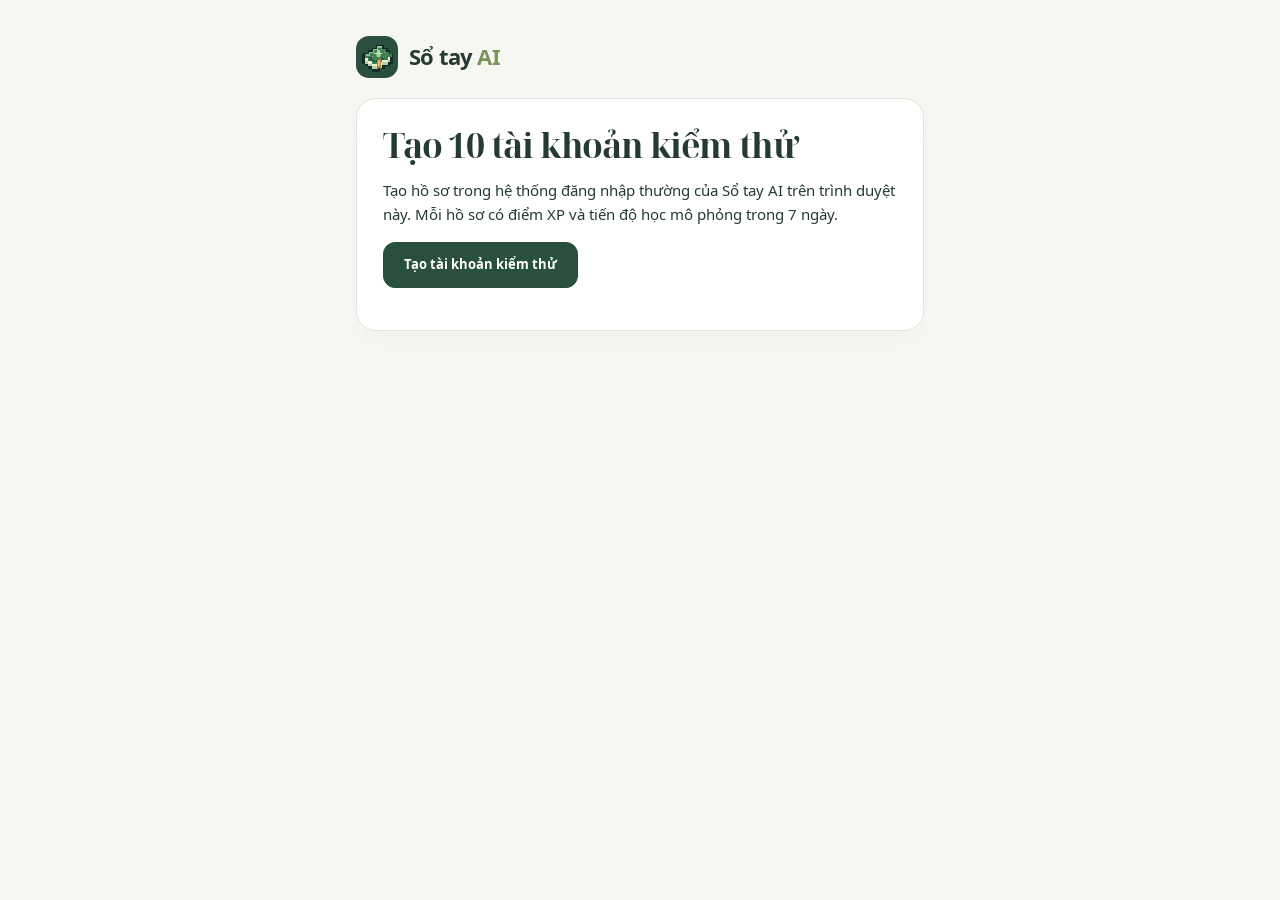
==== tao-tai-khoan-kiem-thu.html @ f8f13e7b "Dùng hồ sơ kiểm thử trong luồng đăng nhập thường" ====
<!doctype html>
<html lang="vi">
<head>
  <meta charset="utf-8">
  <meta name="viewport" content="width=device-width, initial-scale=1">
  <meta name="robots" content="noindex">
  <title>Tạo tài khoản kiểm thử · Sổ tay AI</title>
  <link rel="icon" href="book.png" type="image/png">
  <link rel="stylesheet" href="app.css?v=14">
  <style>
    .test-setup { max-width: 640px; margin: 0 auto; padding: clamp(16px, 4vw, 36px); }
    .test-setup > .brand { display: inline-flex; margin: 0 0 20px; }
    .test-setup h1 { font: 700 clamp(24px, 5vw, 34px)/1.2 var(--serif); margin: 0 0 12px; }
    .test-setup code { overflow-wrap: anywhere; }
    .test-setup table { margin-bottom: 20px; }
  </style>
</head>
<body>
  <main class="test-setup">
    <a class="brand" href="./"><img class="brand-mark" src="book.png" alt=""><span>Sổ tay <b>AI</b></span></a>
    <section class="card">
      <h1>Tạo 10 tài khoản kiểm thử</h1>
      <p>Tạo hồ sơ trong hệ thống đăng nhập thường của Sổ tay AI trên trình duyệt này. Mỗi hồ sơ có điểm XP và tiến độ học mô phỏng trong 7 ngày.</p>
      <button id="install" class="button primary" type="button">Tạo tài khoản kiểm thử</button>
      <p id="status" class="subtext" role="status"></p>
      <div id="results" hidden>
        <p>Mật khẩu chung của 10 tài khoản là <code id="password"></code>.</p>
        <table class="leaderboard-table">
          <thead><tr><th scope="col">Tên hiển thị</th><th scope="col">Tên đăng nhập</th></tr></thead>
          <tbody id="profiles"></tbody>
        </table>
        <p>Nếu đang đăng nhập, hãy đăng xuất rồi dùng một tên đăng nhập ở trên. Bảng xếp hạng hiển thị các hồ sơ này với nhãn <strong>Kiểm thử</strong>.</p>
        <a class="button" href="./">Mở Sổ tay AI</a>
      </div>
    </section>
  </main>
  <script type="module">
    import {browserLocalAPI} from './local-api.mjs?v=6';
    const api=browserLocalAPI();
    const install=document.getElementById('install');
    const status=document.getElementById('status');
    install.addEventListener('click',async()=>{
      install.disabled=true;
      status.textContent='Đang chuẩn bị hồ sơ kiểm thử…';
      try{
        const {profiles,password,added}=await api.request('install-test-accounts',{});
        document.getElementById('password').textContent=password;
        const list=document.getElementById('profiles');
        for(const {name,username} of profiles){
          const row=list.insertRow();
          row.insertCell().textContent=name;
          row.insertCell().textContent=username;
        }
        document.getElementById('results').hidden=false;
        status.textContent=added?'Đã tạo '+added+' tài khoản kiểm thử.':'Trình duyệt này đã có đủ 10 tài khoản kiểm thử.';
        install.hidden=true;
      }catch(error){
        status.textContent=error.message;
        install.disabled=false;
      }
    });
  </script>
</body>
</html>
---- app.css ----
@font-face{font-family:Handbook;src:url(sans.woff);font-weight:400;font-display:swap}@font-face{font-family:Handbook;src:url(sans-bold.woff);font-weight:700;font-display:swap}@font-face{font-family:Editorial;src:url(serif-bold.woff);font-weight:700;font-display:swap}
:root{--bg:#f6f7f2;--ink:#253b32;--muted:#6c7971;--line:#e1e6dc;--forest:#294f3e;--sage:#e8eee1;--lime:#d9ecac;--lavender:#eeebf8;--serif:Editorial,Georgia,serif;--sans:Handbook,'Segoe UI',sans-serif;color-scheme:light}*{box-sizing:border-box}body{margin:0;color:var(--ink);background:var(--bg);font:15px/1.6 var(--sans)}[hidden]{display:none!important}button,input,textarea,select{font:inherit;color:inherit}button{cursor:pointer}button:disabled{cursor:not-allowed;opacity:.5}a{color:inherit;text-underline-offset:4px}button:focus-visible,a:focus-visible,input:focus-visible,textarea:focus-visible,select:focus-visible{outline:3px solid #8aa86b;outline-offset:4px}h1,h2,h3,p{margin-top:0}h1,h2,h3{line-height:1.25}h1{font-size:34px;letter-spacing:-1.2px}h2{font-size:23px;letter-spacing:-.5px}h3{font-size:17px}p{margin-bottom:16px}svg{width:21px;height:21px;vertical-align:middle;flex-shrink:0}small{font-size:12px}label{display:block;font-weight:700;font-size:13px}input,textarea,select{display:block;width:100%;border:1px solid #d9e0d4;border-radius:12px;padding:13px 15px;background:#fff;margin-top:7px;font-weight:400;font-size:14px}textarea{resize:vertical}input::placeholder,textarea::placeholder{color:#89918a}label+label{margin-top:17px}fieldset{border:0;padding:0;margin:0}legend{font-weight:700}progress{width:100%;height:7px;accent-color:var(--forest);border:0;border-radius:8px;overflow:hidden}progress::-webkit-progress-bar{background:#e6e9e0}progress::-webkit-progress-value{background:var(--forest);border-radius:8px}.skip-link{position:fixed;left:16px;top:-100px;z-index:100;padding:10px;background:white}.skip-link:focus{top:12px}.muted,.subtext{color:var(--muted)}.subtext{font-size:14px}.eyebrow{font-size:10px;letter-spacing:2px;font-weight:700;color:var(--muted);margin-bottom:13px}.button{border:1px solid var(--line);background:#fff;min-height:46px;border-radius:12px;padding:11px 20px;display:inline-flex;gap:13px;align-items:center;justify-content:center;text-decoration:none;font-size:13px;font-weight:700;transition:background .2s,transform .2s}.button:hover{background:#edf1e7;transform:translateY(-1px)}.button.primary{background:var(--forest);color:#fff;border-color:var(--forest)}.button.primary:hover{background:#1c4030}.button.lime{background:var(--lime);color:#263c26;border:0}.button.ghost{border-color:transparent;background:transparent}.button.full{width:100%}.button.small{min-height:38px;padding:8px 14px;font-size:12px}.icon-button{width:40px;height:40px;display:inline-grid;place-items:center;border:1px solid var(--line);border-radius:50%;background:#fff;font-size:24px}.text-link{border:0;background:none;padding:0;color:var(--forest);font-size:13px;font-weight:700;text-decoration:none}.row{display:flex;align-items:center;gap:12px}.between{justify-content:space-between}.wrap{flex-wrap:wrap}.pill{font-size:11px;border:1px solid var(--line);border-radius:30px;padding:5px 11px;display:inline-flex;align-items:center;gap:6px}.pill.green{background:#edf4e3;color:#3c5a2b;border:0}.pill.purple{background:var(--lavender);color:#655786;border:0}.card{border:1px solid var(--line);border-radius:20px;background:#fff;box-shadow:0 10px 30px #223e2d05;padding:26px}.brand-mark{display:block;width:42px;height:42px;padding:5px;border-radius:13px;background:var(--forest);object-fit:contain;flex-shrink:0}.brand{display:flex;gap:11px;align-items:center;font-size:22px;letter-spacing:-.8px;text-decoration:none;font-weight:700}.brand b{color:#799458}.brand small{display:block;font:700 7px/1.8 var(--sans);letter-spacing:1.1px;color:var(--muted)}.boot{min-height:100vh;display:flex;align-items:center;justify-content:center;flex-direction:column;gap:20px}.boot p{color:var(--muted)}
.auth-screen{min-height:100vh;display:grid;grid-template-columns:1.12fr 1fr;background:#fff}.auth-art{position:relative;overflow:hidden;background:#e9eddf;padding:45px 58px;display:flex;flex-direction:column;justify-content:space-between;min-height:820px}.auth-art:before,.auth-art:after{content:'';position:absolute;width:600px;height:600px;border:1px solid #a6b89555;border-radius:50%;left:50%;top:46%;transform:translate(-50%,-50%)}.auth-art:after{width:420px;height:420px}.auth-art>*{position:relative;z-index:1}.auth-art-copy{max-width:450px;margin:0 auto}.auth-art h1{font:700 clamp(36px,3.7vw,54px)/1.15 var(--serif);letter-spacing:-1.8px}.auth-art h1 em{font-style:normal;color:#739159}.auth-art-copy p{max-width:360px;color:#64725f}.auth-foot{font-size:11px;color:#67745c;display:flex;justify-content:space-between}.auth-form-side{display:flex;align-items:center;justify-content:center;padding:65px 40px}.auth-inner{width:100%;max-width:370px}.auth-inner h2{font-size:30px;margin:10px 0}.auth-tabs{display:flex;background:var(--bg);padding:5px;border-radius:12px;margin:28px 0}.auth-tabs button{border:0;border-radius:9px;background:none;flex:1;padding:10px;font-size:13px;font-weight:700}.auth-tabs [aria-selected=true]{background:white;box-shadow:0 2px 8px #263c2510}.auth-inner .button.full{margin-top:8px}.form-status{font-size:13px;color:#a6483c;min-height:20px;margin:14px 0 5px}.auth-note{font-size:11px;text-align:center;color:var(--muted);margin:22px 0}.auth-micro{border-top:1px solid var(--line);padding-top:24px;margin-top:30px;display:flex;gap:12px;font-size:12px;color:var(--muted)}.auth-micro svg{color:#789760}.sculpture{height:290px;position:relative;display:grid;place-items:center;margin:20px 0}.orb{--glass-light:196,238,174;--glass-dark:49,121,85;--glass-halo:145,208,131;
width:204px;aspect-ratio:1;border-radius:50%;position:relative;z-index:1;overflow:hidden;
border:1px solid rgba(var(--glass-light),.58);
background:
  radial-gradient(ellipse at 28% 20%,#fff9 0%,#fff3 12%,transparent 39%),
  radial-gradient(ellipse at 64% 90%,rgba(var(--glass-light),.58),transparent 45%),
  radial-gradient(circle at 39% 31%,rgba(var(--glass-light),.22) 12%,rgba(var(--glass-dark),.44) 78%,rgba(var(--glass-dark),.68));
box-shadow:inset 0 0 17px rgba(var(--glass-light),.35),inset -8px -9px 24px rgba(var(--glass-dark),.24),0 0 32px rgba(var(--glass-halo),.24);
backdrop-filter:blur(2px);-webkit-backdrop-filter:blur(2px)}.orb:after{content:'✧';position:absolute;inset:0;display:grid;place-items:center;font-size:clamp(67px,9vw,113px);
font-weight:400;line-height:1;color:#f5ffe4cc;text-shadow:0 0 16px #deffd967;transform:rotate(-13deg)}.floating-word{position:absolute;padding:14px 20px;background:#ffffffdf;box-shadow:0 12px 30px #3d5d2810;border:1px solid #fff;border-radius:15px;transform:rotate(-8deg);left:7%;top:25px}.floating-word strong{display:block;font-size:19px}.floating-word small{color:var(--muted)}.floating-word.second{left:auto;right:2%;top:auto;bottom:15px;transform:rotate(7deg);background:#f7f2df}.tiny-spark{position:absolute;right:10%;top:25px;font-size:35px;color:#789660}
.intro-screen{min-height:100svh;background:#161d20;color:#f9f9f4;display:flex;flex-direction:column;align-items:center;position:relative;overflow:hidden;padding:30px}.intro-top{display:flex;justify-content:space-between;align-items:center;width:100%;max-width:1100px}.intro-top .brand-mark{background:#dce8ce}.intro-top .text-link{color:#b7c1bc}.intro-inner{max-width:700px;width:100%;text-align:center;margin:auto;padding:35px 0 40px}.intro-inner .eyebrow{color:#adbfaa}.intro-inner h1{font-size:clamp(33px,4.3vw,57px);letter-spacing:-1.6px;line-height:1.2;margin-bottom:22px}.intro-inner h1 em{font-style:normal;color:#c3e29c}.intro-inner>p{color:#b7c1bd;font-size:16px;max-width:540px;margin:0 auto 25px}.intro-orbit{height:230px;display:grid;place-items:center;position:relative;margin-bottom:24px}.intro-orbit .orb{width:155px;--glass-light:185,232,185;--glass-dark:45,109,90;--glass-halo:149,221,158}.orbit-chip{position:absolute;z-index:1;background:#2e3836;border:1px solid #65726b;border-radius:11px;padding:7px 15px;font-size:12px;left:calc(50% - 190px);top:40px;transform:rotate(-8deg)}.orbit-chip.second{left:auto;right:calc(50% - 185px);top:auto;bottom:20px;transform:rotate(7deg)}.intro-progress{display:flex;gap:7px;justify-content:center;margin-bottom:27px}.intro-progress span{width:24px;height:4px;border-radius:4px;background:#46514a}.intro-progress span.active{background:#c6e8a1;width:44px}.intro-options{display:grid;grid-template-columns:1fr 1fr;gap:12px;margin:25px auto;max-width:540px}.intro-option{border:1px solid #526058;border-radius:14px;background:#232d28;color:#dbe3db;padding:17px;font-size:13px;text-align:left}.intro-option[aria-pressed=true]{border-color:#c8e6a8;background:#36452f}.intro-bottom{color:#84968b;font-size:11px;text-align:center}.intro-screen .button.ghost{color:#bbc9be}.intro-screen .button.lime{min-width:220px}
.guide-screen{min-height:100svh;padding:26px 5vw 45px;background:radial-gradient(ellipse at center,#f1f3e9,#e3e9db)}.guide-top{display:flex;justify-content:space-between;align-items:center;max-width:1150px;margin:0 auto 40px}.guide-heading{text-align:center;margin-bottom:26px}.guide-heading h1{font:700 38px/1.25 var(--serif);margin-bottom:9px}.book-cover{width:280px;height:370px;background:linear-gradient(100deg,#21432e,#3f6343 20%,#345838);border-radius:6px 16px 16px 6px;color:#ecedcd;padding:40px 28px;box-shadow:8px 8px 0 #f4efd8,13px 13px 0 #d2d4bd,20px 35px 40px #24351e2e;margin:45px auto 35px;transform:rotate(-5deg);position:relative;border-left:12px solid #223e2a;display:flex;flex-direction:column;align-items:center;justify-content:space-between}.book-cover:before{content:'';position:absolute;inset:15px;border:1px solid #d3d9a455;border-radius:3px 8px 8px 3px;pointer-events:none}.book-cover h2{font:700 34px/1.2 var(--serif);text-align:center}.book-cover .book-emblem{width:90px;height:90px;object-fit:contain;filter:drop-shadow(3px 6px 6px #152b2070)}.book-cover small{font-size:9px;letter-spacing:2px}.guide-center{text-align:center}.journey-book{max-width:950px;margin:25px auto 30px;display:grid;grid-template-columns:1fr 1.1fr;box-shadow:0 30px 60px #34402a19,0 5px 0 #dbdecf,0 9px 0 #f8f6ec;border:1px solid #dedecf;border-radius:8px 16px 16px 8px;animation:open-book .5s ease-out;transform-origin:left center}.book-page{padding:42px 40px;background:#fffef7;min-height:400px}.book-page.left{border-radius:8px 0 0 8px;background:linear-gradient(90deg,#f5f4e8,#f9f8ee 94%,#e4e5d6);display:flex;flex-direction:column;justify-content:center}.book-page.right{border-radius:0 16px 16px 0;background:linear-gradient(90deg,#eae9dd,#fffef7 6%)}.chapter-number{font:700 68px/1 var(--serif);color:#96a87d;margin-bottom:15px}.book-page h2{font:700 29px/1.25 var(--serif)}.book-page p{color:#6b7566;font-size:14px}.book-example{padding:20px;border:1px solid #dbe2ce;border-radius:12px;background:#eff3e7;font-size:14px}.book-example strong{display:block;margin-bottom:8px;color:var(--forest)}.book-page ul{padding-left:20px;font-size:14px;color:#5c6958}.book-page li{margin:10px 0}.chapter-track{display:flex;gap:9px;justify-content:center;max-width:950px;margin:auto}.chapter-step{display:flex;align-items:center;gap:8px;flex:1;border:1px solid var(--line);padding:10px 15px;border-radius:10px;background:#f8faef;font-size:11px;text-align:left}.chapter-step.active{background:var(--forest);color:white;border-color:var(--forest)}.chapter-step span{font-weight:700}.guide-controls{max-width:950px;margin:28px auto 0;display:flex;align-items:center;justify-content:space-between}
.app-shell{display:flex;min-height:100vh}.sidebar{width:244px;position:fixed;inset:0 auto 0 0;border-right:1px solid var(--line);background:#fcfcf7;padding:32px 22px;display:flex;flex-direction:column;z-index:20}.sidebar .brand{margin:0 4px 47px}.nav-caption{font-size:9px;letter-spacing:1.5px;color:#86917f;font-weight:700;margin-left:14px;margin-bottom:14px}#main-nav{display:flex;flex-direction:column;gap:5px}.nav-item{display:flex;align-items:center;gap:13px;text-decoration:none;font-size:13px;padding:13px 15px;border-radius:11px;color:#68756b;position:relative}.nav-item:hover{background:#f0f3e9}.nav-item.active{background:#e9efdf;color:#314c32;font-weight:700}.nav-item.active:after{content:'';width:5px;height:5px;border-radius:50%;background:#6d8d4e;position:absolute;right:13px}.nav-item svg{width:19px;height:19px}.nav-separator{height:1px;background:var(--line);margin:12px}.nav-mini{font-size:8px;border-radius:4px;background:#e8e5f3;color:#75628c;padding:1px 5px;margin-left:auto}.sidebar-bottom{margin-top:auto;padding-top:45px}.guide-link{width:100%;display:flex;gap:10px;align-items:center;background:#f2f3e9;border:1px solid #e6e7d8;border-radius:13px;padding:16px 11px;text-align:left;font-size:11px;font-weight:700}.guide-link small{display:block;font-size:9px;color:var(--muted);font-weight:400;margin-top:3px}.sidebar-note{font-size:9px;color:#88917e;margin:22px 5px 0;display:flex;align-items:center;gap:7px}.status-dot{width:6px;height:6px;background:#8aa368;border-radius:50%;display:inline-block}.workspace{margin-left:244px;width:calc(100% - 244px);min-width:0}.app-header{height:88px;padding:0 42px;display:flex;justify-content:space-between;align-items:center;border-bottom:1px solid var(--line)}.breadcrumb{display:flex;gap:15px;font-size:11px;color:#84907d}.breadcrumb strong{color:#52634e;font-weight:400}.header-actions{display:flex;gap:22px;align-items:center}.grade-pill{font-size:9px;letter-spacing:1.4px;border:1px solid #dce2d3;padding:6px 12px;border-radius:6px;color:#66775a}.profile-button{width:36px;height:36px;border:3px solid white;outline:1px solid #dce3d3;border-radius:50%;background:#e2e9d3;color:#4e663c;font-size:12px;font-weight:700}.main-content{max-width:1310px;padding:37px 42px 45px;margin:auto;min-height:calc(100vh - 153px);outline:none}.page-heading{display:flex;align-items:flex-start;justify-content:space-between;gap:20px;margin-bottom:25px}.page-heading h1{font-size:30px;margin:4px 0 9px}.page-heading p{font-size:12px;color:var(--muted);margin:0}.heading-date{font-size:10px;color:var(--muted);padding-top:13px;text-transform:capitalize}.greeting-mark{color:#9aaf7b;font-size:29px;margin-left:8px}.dashboard-grid{display:grid;grid-template-columns:minmax(0,1.7fr) minmax(260px,1fr);gap:20px}.hero{background:#294f3e;color:white;border:0;padding:30px 32px;min-height:253px;position:relative;overflow:hidden}.hero .eyebrow{color:#c9d5bb;font-size:9px;letter-spacing:1.7px}.hero h2{font:700 32px/1.25 var(--serif);max-width:310px;letter-spacing:-.6px;position:relative;z-index:1}.hero p{color:#bfcfbe;font-size:12px;max-width:300px;position:relative;z-index:1}.hero .button{font-size:11px;min-height:39px;position:relative;z-index:1}.hero-art{position:absolute;right:-22px;bottom:2px;width:235px;height:235px;opacity:.9;display:grid;place-items:center}.hero-art:before,.hero-art:after{content:'';position:absolute;border:1px solid #b6d7a042;border-radius:50%;width:210px;height:210px}.hero-art:after{width:280px;height:280px}.hero-book{height:145px;width:145px;transform:rotate(17deg);object-fit:contain;filter:drop-shadow(7px 13px 13px #11251c70)}.hero-spark{position:absolute;font-size:33px;color:#dce4b4;right:25px;top:18px}.daily-word{background:#f3eee3;border-color:#e8e2d6;padding:27px}.daily-word .eyebrow{font-size:9px;color:#8b816d;margin-bottom:14px}.word-heading{display:flex;justify-content:space-between;align-items:center;gap:12px}.daily-word h2{font:700 30px/1.2 var(--serif);letter-spacing:-.7px;margin-bottom:8px}.daily-word .word-pos{font-size:10px;color:#938575}.daily-word .meaning{font-size:12px;margin:8px 0 12px}.daily-word .sentence{font-size:11px;color:#8a8270;line-height:1.7;border-top:1px solid #ddd7c8;padding-top:13px;margin-bottom:13px}.daily-word .text-link{font-size:11px}.stats-row{display:grid;grid-template-columns:repeat(4,1fr);gap:13px;margin:21px 0 30px}.stat{display:flex;align-items:center;gap:14px;background:#fff;border:1px solid var(--line);border-radius:14px;padding:17px 18px}.stat-icon{width:38px;height:38px;border-radius:11px;display:grid;place-items:center;background:#eef2e5;color:#789357}.stat:nth-child(2) .stat-icon{background:#fcf0e3;color:#bd915b}.stat:nth-child(3) .stat-icon{background:#efebf8;color:#8d7eaf}.stat:nth-child(4) .stat-icon{background:#eaf0ed;color:#709889}.stat strong{font-size:24px;line-height:1.1;display:block;font-weight:700;letter-spacing:-1px}.stat small{font-size:9px;color:#84907d;display:block;margin-top:4px}.section-heading{display:flex;align-items:center;justify-content:space-between;margin-bottom:16px;gap:15px}.section-heading h2{font-size:17px;margin:0}.section-heading a,.section-heading button{font-size:11px}.tool-grid{display:grid;grid-template-columns:repeat(3,1fr);gap:14px}.tool-card{display:block;text-decoration:none;background:white;border:1px solid var(--line);border-radius:16px;padding:21px;position:relative;transition:transform .2s,border-color .2s}.tool-card:hover{transform:translateY(-4px);border-color:#a5b993}.tool-icon{width:40px;height:40px;display:grid;place-items:center;background:var(--sage);color:#6c8254;border-radius:12px;margin-bottom:17px}.tool-card:nth-child(2) .tool-icon{background:#f1eaf8;color:#9275a3}.tool-card:nth-child(3) .tool-icon{background:#eaf0f5;color:#6e8da6}.tool-card h3{font-size:13px;margin:0 0 8px}.tool-card p{font-size:10px;color:#84907f;margin-bottom:0;line-height:1.8}.tool-arrow{position:absolute;right:18px;top:23px;color:#8c9c80}.progress-card{padding:23px}.progress-card h2{font-size:15px}.progress-card p{font-size:11px;color:var(--muted)}.goal-line{display:flex;justify-content:space-between;align-items:center;font-size:10px;margin:17px 0 5px}.week-bars{height:90px;display:flex;gap:12px;justify-content:space-between;align-items:flex-end;margin-top:20px}.day-bar{flex:1;text-align:center;color:#8d9684;font-size:9px}.day-bar i{display:block;margin:0 auto 7px;width:17px;min-height:6px;border-radius:4px;background:#d9e5c5}.day-bar:last-child i{background:#779555}.daily-tip{display:flex;align-items:center;gap:10px;border-top:1px solid var(--line);margin-top:18px;padding-top:16px;color:#849176;font-size:10px}.next-session{margin-top:20px;border:1px solid var(--line);border-radius:14px;padding:16px 20px;display:flex;align-items:center;gap:15px;background:#eef1e7}.next-session strong{font-size:12px;display:block}.next-session p{font-size:10px;color:#79866c;margin:4px 0 0}.next-session>.button{margin-left:auto;white-space:nowrap}.app-footer{padding:20px 42px;border-top:1px solid var(--line);display:flex;justify-content:space-between;font-size:9px;color:#949c89;gap:20px}
.two-columns{display:grid;grid-template-columns:1.1fr 1fr;gap:22px}.two-columns.equal{grid-template-columns:1fr 1fr}.form-grid{display:grid;grid-template-columns:1fr 1fr;gap:17px}.form-grid label+label{margin:0}.form-grid .full-width{grid-column:1/-1}.segmented{display:flex;gap:5px;background:#eceedf;padding:4px;border-radius:10px;width:fit-content}.segmented button{border:0;background:none;padding:8px 15px;border-radius:7px;font-size:12px}.segmented [aria-pressed=true]{background:white;box-shadow:0 2px 5px #233a1e12;font-weight:700}.prompt-output{background:#edf2e6;border:1px solid #d9e3cd;border-radius:16px;padding:25px;min-height:270px;font-size:14px;white-space:pre-wrap;line-height:1.9}.prompt-preview{position:sticky;top:20px;height:fit-content}.mini-label{display:inline-flex;align-items:center;gap:8px;font-size:11px;color:#78935b;font-weight:700;margin-bottom:15px}.tips-list{list-style:none;padding:0;font-size:12px;color:var(--muted)}.tips-list li{margin:12px 0;display:flex;gap:10px}.tips-list svg{width:17px;color:#7e9864}.template-row{display:flex;gap:8px;flex-wrap:wrap;margin-bottom:24px}.template-chip{background:white;border:1px solid var(--line);border-radius:30px;padding:9px 14px;font-size:11px}.template-chip:hover{background:var(--sage)}.template-chip[aria-pressed=true]{background:var(--forest);color:white}.feature-banner{padding:30px;border-radius:18px;background:#eae8f2;margin:0 0 25px;display:flex;align-items:center;justify-content:space-between;gap:25px}.feature-banner h2{margin-bottom:10px}.feature-banner p{font-size:13px;color:#7c738a;margin:0;max-width:550px}.feature-banner .button{flex-shrink:0}.exercise-features{display:grid;grid-template-columns:repeat(3,1fr);gap:15px}.exercise-features h3{margin:16px 0 9px}.exercise-features p{font-size:12px;color:var(--muted)}.big-number{font:700 35px var(--serif);color:#83966d}.quiz-wrap{max-width:740px;margin:0 auto}.quiz-head{display:flex;justify-content:space-between;margin-bottom:20px;font-size:12px;color:var(--muted)}.quiz-wrap progress{margin-bottom:25px}.quiz-card{padding:35px}.quiz-card h2{font-size:24px;line-height:1.5;margin-bottom:25px}.quiz-options{display:grid;gap:12px}.quiz-option{display:flex;align-items:center;gap:13px;text-align:left;border:1px solid var(--line);border-radius:13px;background:#fff;padding:16px;font-size:14px}.option-letter{width:29px;height:29px;flex-shrink:0;border:1px solid #e1e6db;border-radius:8px;display:grid;place-items:center;font-size:11px;color:#869079}.quiz-option[aria-pressed=true]{background:#edf2e5;border-color:#8fa974}.quiz-option.correct{background:#e7f1dc;border-color:#819f62;opacity:1}.quiz-option.wrong{background:#fbebe6;border-color:#c98b7b;opacity:1}.quiz-feedback{padding:18px;border-radius:12px;background:#f0f4e8;margin:20px 0;font-size:13px}.quiz-feedback.wrong{background:#faf0e8}.quiz-feedback strong{display:block;margin-bottom:7px}.quiz-result{text-align:center;padding:45px}.result-medal{font-size:60px;color:#9cb46c;margin-bottom:20px}.score{font:700 60px/1.3 var(--serif);color:var(--forest)}.deck-toolbar{display:flex;justify-content:space-between;align-items:center;gap:15px;margin-bottom:23px}.deck-toolbar input{max-width:300px;margin:0}.flash-layout{display:grid;grid-template-columns:minmax(0,1.4fr) minmax(260px,1fr);gap:24px}.flashcard{width:100%;min-height:330px;background:#eff2e4;border:1px solid #dce3cf;border-radius:24px;padding:40px;text-align:center;position:relative;display:flex;align-items:center;justify-content:center;flex-direction:column;transition:background .2s;box-shadow:0 7px 0 #e3e8d8}.flashcard.flipped{background:#f4efdf;border-color:#e5deca}.flashcard strong{font:700 39px/1.25 var(--serif);letter-spacing:-1px;display:block;overflow-wrap:anywhere}.flashcard p{font-size:14px;color:#7d886c;max-width:400px;margin:20px 0}.flashcard .flip-hint{position:absolute;bottom:23px;font-size:10px;color:#8c967c}.flashcard-actions{display:flex;justify-content:center;gap:10px;margin:25px 0 12px}.deck-counter{text-align:center;color:var(--muted);font-size:11px}.word-list{display:flex;flex-direction:column;max-height:470px;overflow:auto}.word-row{padding:13px 0;border-bottom:1px solid var(--line);display:flex;align-items:center;gap:12px}.word-row:last-child{border-bottom:0}.word-row strong{display:block;font-size:13px}.word-row small{display:block;color:var(--muted);font-size:11px}.word-state{margin-left:auto;font-size:10px;color:#84986a;white-space:nowrap}.word-row button{background:none;border:0;color:#94a080;padding:4px}.review-summary{display:grid;grid-template-columns:repeat(3,1fr);gap:15px;margin-bottom:25px}.review-summary strong{font:700 35px var(--serif);display:block}.review-summary span{font-size:12px;color:var(--muted)}.empty-state{text-align:center;padding:50px 25px}.empty-state svg{width:45px;height:45px;color:#91a779;margin-bottom:17px}.empty-state h2{font-size:22px}.empty-state p{max-width:430px;margin:0 auto 24px;font-size:13px;color:var(--muted)}.translation-card{padding:0;overflow:hidden}.translation-header{padding:18px 23px;background:#fbfcf8;border-bottom:1px solid var(--line);display:flex;align-items:center;justify-content:space-between}.translation-header select{width:auto;border:0;background:none;margin:0;padding:0;font-weight:700;font-size:13px}.translation-card textarea{border:0;min-height:240px;margin:0;resize:vertical;padding:25px;line-height:1.9;box-shadow:none;outline-offset:-5px}.translation-foot{padding:15px 23px;display:flex;align-items:center;justify-content:space-between;font-size:11px;color:var(--muted);min-height:70px}.translation-output{background:#f0f3e9}.translation-output textarea{background:transparent}.privacy-note{font-size:11px;color:var(--muted);margin-top:18px}.leaderboard-table{width:100%;border-collapse:collapse;font-size:13px}.leaderboard-table th{text-align:left;font-size:10px;letter-spacing:.8px;color:#8d987f;padding:15px;border-bottom:1px solid var(--line)}.leaderboard-table td{padding:19px 15px;border-bottom:1px solid #edf0e8}.leaderboard-table tr:last-child td{border:0}.leaderboard-table .me{background:#f1f5e9}.rank-avatar{width:32px;height:32px;border-radius:50%;background:#eaeedd;display:inline-grid;place-items:center;font-size:11px;margin-right:12px;color:#6f8253}.rank-number{font-weight:700;color:#96a580}.leaderboard-rules{background:#f3f0e4;padding:22px;border-radius:16px}.leaderboard-rules h3{font-size:14px}.leaderboard-rules p,.leaderboard-rules li{font-size:12px;color:#857d67}.leaderboard-rules ul{padding-left:18px}.check-label{display:flex;gap:12px;align-items:flex-start;font-size:13px}.check-label input{width:17px;height:17px;margin:4px 0 0;accent-color:var(--forest);flex-shrink:0}.chat-panel{max-width:820px;margin:auto}.ai-welcome{text-align:center;padding:35px 20px 25px}.ai-welcome h2{font:700 31px var(--serif)}.ai-welcome p{font-size:13px;color:var(--muted)}.ai-prompts{display:grid;grid-template-columns:1fr 1fr;gap:12px;margin:25px 0}.ai-prompts button{text-align:left;background:#fff;border:1px solid var(--line);border-radius:12px;padding:16px;font-size:12px;color:#67775d}.chat-log{display:flex;flex-direction:column;gap:15px;max-height:430px;overflow:auto;margin-bottom:22px}.message{background:#fff;border:1px solid var(--line);border-radius:16px;padding:18px 22px;max-width:90%;white-space:pre-wrap;font-size:13px;line-height:1.9;overflow-wrap:anywhere}.message.user{align-self:flex-end;background:#eaf0df}.message strong{font-size:11px;display:block;color:#83946c;margin-bottom:6px}.chat-compose{display:flex;gap:12px;align-items:flex-end;background:#fff;border:1px solid var(--line);border-radius:16px;padding:13px}.chat-compose textarea{border:0;background:none;resize:none;margin:0;padding:6px}.chat-compose .button{padding:10px 15px}.account-grid{max-width:850px;margin:auto}.notice{background:#f5f0df;border:1px solid #e7dfbf;border-radius:12px;padding:16px 20px;font-size:12px;color:#827445;margin-bottom:22px}.error-card{color:#904c3e;background:#fff4ef;padding:20px;border:1px solid #eacdbd;border-radius:14px}.danger{color:#a14f42}.loading{padding:80px;text-align:center;color:var(--muted)}dialog{max-width:480px;width:calc(100% - 32px);border:1px solid var(--line);border-radius:22px;padding:30px;color:var(--ink);box-shadow:0 30px 100px #1e352333}dialog::backdrop{background:#172b2266;backdrop-filter:blur(5px)}.dialog-top{display:flex;justify-content:space-between;align-items:flex-start;margin-bottom:24px}.dialog-top h2{font-size:25px;margin:0}.dialog-top .eyebrow{font-size:9px}.toast{position:fixed;bottom:26px;left:50%;transform:translateX(-50%);background:#294936;color:#fff;padding:13px 22px;border-radius:12px;z-index:100;max-width:calc(100% - 30px);font-size:12px;pointer-events:none;opacity:0;transition:opacity .2s}.toast.show{opacity:1}.noscript{position:fixed;inset:0;display:grid;place-items:center;background:white;z-index:101}.route-enter{animation:arrive .25s ease-out}@keyframes arrive{from{opacity:0;transform:translateY(10px)}to{opacity:1;transform:translateY(0)}}@keyframes float{50%{transform:translateY(-12px) rotate(4deg)}}@keyframes open-book{from{opacity:0;transform:perspective(1000px) rotateY(-12deg)}to{opacity:1;transform:perspective(1000px) rotateY(0)}}
@media(min-width:1450px){.main-content{padding-top:45px}.hero{min-height:275px}.hero h2{max-width:390px;font-size:37px}.hero p{max-width:360px}.hero-art{right:8px}.tool-card{padding:26px}.tool-card p{font-size:12px}.stat small{font-size:11px}}
@media(max-width:1150px){.sidebar{width:210px;padding:28px 15px}.workspace{margin-left:210px;width:calc(100% - 210px)}.app-header{padding:0 28px}.main-content{padding:30px 28px}.dashboard-grid{grid-template-columns:1.5fr 1fr;gap:15px}.hero{padding:27px}.hero-art{opacity:.35;right:-55px}.hero h2{font-size:28px}.stat{padding:14px 12px;gap:9px}.stat-icon{width:30px;height:30px}.stat strong{font-size:21px}.tool-card{padding:17px}.daily-word h2{font-size:25px}.app-footer{padding:18px 28px}.auth-art{padding:35px}.auth-art-copy h1{font-size:40px}}
@media(max-width:900px){.sidebar{width:84px;align-items:center;padding:25px 10px}.sidebar .brand{margin:0 0 36px}.sidebar .brand>span:last-child,.nav-caption,.nav-item>span,.sidebar-note,.guide-link>span:not(:first-child){display:none}.nav-item{padding:15px}.nav-item.active:after{right:5px}.sidebar-bottom{padding-top:20px}.guide-link{padding:15px}.workspace{margin-left:84px;width:calc(100% - 84px)}.main-content{padding:28px 24px}.app-header{padding:0 24px}.stats-row{gap:9px}.stat-icon{display:none}.tool-card p{font-size:11px}.flash-layout{grid-template-columns:1.2fr 1fr}.auth-art{min-height:740px;padding:30px}.auth-art h1{font-size:34px}.auth-art-copy p{font-size:13px}.floating-word{left:0}.floating-word.second{right:0}.book-page{padding:28px}.guide-heading h1{font-size:32px}}
@media(max-width:650px){body{font-size:14px}.auth-screen{grid-template-columns:1fr}.auth-art{min-height:0;padding:24px}.auth-art-copy{margin:25px 0 0}.auth-art h1{font-size:30px;max-width:300px;margin-bottom:10px}.auth-art-copy p{max-width:300px;margin:0}.auth-art .sculpture,.auth-foot{display:none}.auth-form-side{padding:30px 25px 45px}.auth-inner{max-width:420px}.auth-inner h2{font-size:26px}.auth-tabs{margin:20px 0}.intro-screen{padding:22px}.intro-inner{padding:25px 0}.intro-inner h1{font-size:33px}.intro-inner>p{font-size:14px}.intro-orbit{height:200px}.orbit-chip{left:0}.orbit-chip.second{right:0}.intro-options{gap:8px}.intro-option{padding:13px;font-size:12px}.intro-bottom{font-size:9px}.guide-screen{padding:22px 18px 30px}.guide-top{margin-bottom:30px}.guide-top .brand{font-size:18px}.guide-top .brand small{display:none}.guide-heading h1{font-size:27px}.chapter-track{gap:5px}.chapter-step{padding:10px;justify-content:center}.chapter-step .chapter-name{display:none}.journey-book{grid-template-columns:1fr}.book-page{min-height:0;padding:25px}.book-page.left{border-radius:8px 8px 0 0;min-height:170px;display:block;background:#f1f1e4}.chapter-number{font-size:36px;float:right;margin-left:15px}.book-page h2{font-size:24px}.book-page p{font-size:13px}.book-page.right{border-radius:0 0 8px 8px}.guide-controls{gap:10px}.guide-controls .button{font-size:11px;padding:10px 13px}.guide-controls .muted{display:none}.sidebar{position:fixed;top:auto;bottom:0;left:0;right:0;width:100%;height:73px;display:block;background:#fcfcf9f5;backdrop-filter:blur(12px);padding:7px 8px;overflow-x:auto;border-right:0;border-top:1px solid var(--line)}.sidebar>.brand,.sidebar-bottom{display:none}#main-nav{flex-direction:row;gap:2px;justify-content:space-between;min-width:490px}.nav-item{padding:8px 10px;display:flex;flex-direction:column;gap:4px;font-size:8px;min-width:56px;border-radius:9px}.nav-item>span{display:inline;white-space:nowrap}.nav-item>span.nav-mini{display:none}.nav-item svg{width:18px;height:18px}.nav-item.active:after,.nav-separator{display:none}.workspace{margin-left:0;width:100%;padding-bottom:73px}.app-header{height:68px;padding:0 20px}.header-actions{gap:12px}.grade-pill{font-size:8px;padding:4px 8px}.breadcrumb{font-size:10px;gap:8px}.main-content{padding:25px 18px 30px;min-height:calc(100vh - 200px)}.page-heading{margin-bottom:21px;gap:12px}.page-heading h1{font-size:25px}.page-heading p{font-size:11px}.heading-date{display:none}.dashboard-grid{grid-template-columns:1fr}.hero{min-height:240px;padding:27px}.hero h2{font-size:32px;max-width:265px}.hero-art{right:-15px;opacity:.5}.hero p{max-width:250px}.daily-word{padding:22px}.stats-row{grid-template-columns:repeat(2,1fr);gap:10px;margin:16px 0 26px}.stat{padding:17px}.stat-icon{display:grid;width:34px;height:34px}.stat small{font-size:10px}.stat strong{font-size:24px}.tool-grid{gap:10px}.tool-card{padding:15px 12px}.tool-card h3{font-size:12px}.tool-card p{font-size:10px}.tool-arrow{right:8px;top:18px}.tool-arrow svg{width:16px}.tool-icon{width:33px;height:33px;margin-bottom:15px}.section-heading h2{font-size:16px}.next-session{padding:15px;gap:10px}.next-session>svg{display:none}.next-session .button{padding:8px 10px;font-size:10px}.next-session strong{font-size:11px}.app-footer{padding:18px;font-size:8px}.app-footer span:last-child{display:none}.two-columns,.two-columns.equal,.flash-layout{grid-template-columns:1fr}.prompt-preview{position:static}.card{padding:22px}.form-grid{grid-template-columns:1fr}.feature-banner{padding:23px;display:block}.feature-banner .button{margin-top:20px}.exercise-features{grid-template-columns:1fr}.quiz-card{padding:23px 18px}.quiz-card h2{font-size:20px}.quiz-option{font-size:12px;padding:13px}.quiz-result{padding:30px 20px}.deck-toolbar{flex-wrap:wrap}.deck-toolbar input{max-width:none}.segmented button{padding:8px 12px;font-size:11px}.flashcard{min-height:310px;padding:30px 20px}.flashcard strong{font-size:32px}.flashcard-actions .button{font-size:11px;padding:10px 13px}.review-summary{gap:9px}.review-summary .card{padding:16px 12px}.review-summary strong{font-size:29px}.review-summary span{font-size:10px}.leaderboard-table td,.leaderboard-table th{padding:13px 8px}.rank-avatar{margin-right:7px}.ai-prompts{grid-template-columns:1fr}.chat-compose{gap:6px;padding:10px}.translation-card{padding:0}.translation-card textarea{min-height:180px}.message{max-width:95%}.page-heading>.button{font-size:11px;min-height:40px;padding:9px 12px;white-space:nowrap}.toast{bottom:88px}}
@media(prefers-reduced-motion:reduce){html:not([data-motion="full"]) *,html:not([data-motion="full"]) *:before,html:not([data-motion="full"]) *:after{animation:none!important;transition:none!important;scroll-behavior:auto!important}}
/* Auth 2.1 — one visual language for the story and the sign-in form. */
.auth-screen{min-height:100svh;display:grid;grid-template-columns:minmax(0,1fr);place-items:center;padding:32px;background:radial-gradient(ellipse at 15% 15%,#eaf0df 0,transparent 52%),#f4f5ef}
.auth-layout{width:100%;max-width:1280px;min-height:780px;display:grid;grid-template-columns:1.04fr 1fr;background:#fffefb;border:1px solid #dfe5d6;border-radius:28px;overflow:hidden;box-shadow:0 22px 70px #354a2d0c,0 2px 8px #354a2d04}
.auth-screen .auth-art{min-height:0;background:radial-gradient(ellipse at 68% 65%,#dae5c6 0,transparent 59%),#e9eedf;padding:36px 44px 28px;justify-content:space-between;border-right:1px solid #dce4d0}
.auth-screen .auth-art:before,.auth-screen .auth-art:after{display:none}
.auth-brand-row{display:flex;justify-content:space-between;align-items:center;gap:16px}.auth-screen .brand{font-size:24px;letter-spacing:-.8px}.auth-screen .brand small{font-size:6.5px;letter-spacing:1.3px}.auth-screen .brand-mark{width:43px;height:43px;border-radius:13px}
.auth-edition{font-size:8px;font-weight:700;letter-spacing:1.4px;padding:6px 9px;border:1px solid #bfcdae88;border-radius:7px;color:#718263;white-space:nowrap}
.auth-screen .auth-art-copy{width:100%;max-width:100%;margin:40px 0 24px;position:relative}.auth-screen .auth-kicker{display:flex;align-items:center;gap:8px;margin-bottom:20px;color:#6e805e;font-size:9px;letter-spacing:1.6px}.auth-kicker .status-dot{width:5px;height:5px}
.auth-screen .auth-art h1{font:700 52px/1.12 var(--serif);letter-spacing:-1.7px;max-width:none;margin:0 0 18px}.auth-screen .auth-art h1 em{color:#789654}.auth-screen .auth-description{font-size:13px;line-height:1.8;color:#738067;margin:0;max-width:390px}
.auth-screen .sculpture{height:290px;width:100%;margin:16px 0 0;display:grid;isolation:isolate;place-items:center}.auth-screen .orb{width:196px}


.auth-screen .floating-word{left:4%;top:28px;padding:15px 19px;border:1px solid #ffffffc9;border-radius:15px;background:#fffffff0;transform:rotate(-8deg);box-shadow:0 14px 28px #647d4120;min-width:170px}.word-card-label{display:block;font-size:7px;letter-spacing:1.3px;color:#88957b;margin-bottom:7px;font-weight:700}.auth-screen .floating-word strong{font-size:24px;letter-spacing:-.6px;line-height:1.25}.auth-screen .floating-word strong>span{font-size:17px;margin-left:22px;color:#9daf83}.auth-screen .floating-word small{font-size:10px;display:block;margin-top:5px;color:#8c967f}
.auth-screen .floating-word.second{left:auto;right:1%;bottom:16px;top:auto;min-width:0;display:flex;gap:12px;align-items:center;padding:17px 18px;background:#fbf8e9;transform:rotate(6deg)}.auth-screen .floating-word.second strong{font-size:15px;letter-spacing:-.25px}.auth-screen .floating-word.second small{font-size:9px}.word-card-spark{font-size:31px;color:#829867;line-height:1}.auth-screen .tiny-spark{font-size:29px;top:17px;right:12%;color:#9aac80}
.auth-learning-path{display:flex;align-items:center;justify-content:space-between;gap:12px;padding-top:20px;border-top:1px solid #c5d2b394;font-size:11px;color:#627655}.auth-learning-path>span{display:flex;gap:9px;align-items:center;white-space:nowrap}.auth-learning-path i{font-style:normal;font-size:8px;width:22px;height:22px;border:1px solid #bfceab;border-radius:50%;display:grid;place-items:center;color:#889b74}.auth-learning-path b{color:#a7b594;font-weight:400}
.auth-screen .auth-form-side{position:relative;display:flex;flex-direction:column;justify-content:center;align-items:center;background:linear-gradient(150deg,#fffefb,#fbfcf7);padding:48px 45px 65px}
.auth-screen .auth-inner{width:100%;max-width:382px}.auth-welcome-symbol{display:block;width:43px;height:43px;padding:4px;border:1px solid #dbe4d0;background:#eff3e7;border-radius:14px;margin-bottom:24px}
.auth-screen .auth-inner>.eyebrow{font-size:9px;letter-spacing:1.8px;color:#8a967f;margin:0 0 11px}.auth-screen .auth-inner h2{font:700 34px/1.2 var(--serif);letter-spacing:-1px;margin:0 0 12px;color:#2c4535}.auth-subtitle{font-size:12px;line-height:1.7;color:#839078;margin:0;max-width:350px}
.auth-screen .auth-tabs{margin:25px 0 24px;padding:5px;border:1px solid #e4e9dc;background:#eef2e7;border-radius:13px;gap:3px}.auth-screen .auth-tabs button{font-size:12px;padding:10px 12px;color:#87937b}.auth-screen .auth-tabs [aria-selected=true]{background:#fffefb;color:#375637;box-shadow:0 3px 9px #334d2910;border-radius:9px}
.auth-screen #auth-form>label:not(.auth-consent){font-size:11px;font-weight:700;color:#52664a;margin:0 0 8px}.auth-screen #auth-form>.auth-input-wrap+label{margin-top:18px}
.auth-input-wrap{position:relative;display:flex;align-items:center;border:1px solid #dbe3d0;border-radius:12px;background:#fffefb;transition:border-color .2s,box-shadow .2s}.auth-input-wrap>svg{position:absolute;left:15px;width:17px;height:17px;color:#9aab88;pointer-events:none}.auth-screen .auth-input-wrap input{margin:0;padding:13px 15px 13px 43px;width:100%;min-width:0;height:48px;border:0;outline:0;border-radius:12px;background:transparent;color:#334f35;font-size:13px}.auth-input-wrap:focus-within{border-color:#839e6d;box-shadow:0 0 0 3px #b7cca431}.auth-screen .auth-input-wrap input::placeholder{color:#a1ab97;font-size:12px}.auth-screen .auth-input-wrap input:-webkit-autofill{box-shadow:0 0 0 100px #f0f4e9 inset;-webkit-text-fill-color:#334f35}.auth-screen .password-wrap input{padding-right:65px}.password-toggle{position:absolute;right:6px;top:6px;bottom:6px;border:0;border-radius:8px;background:transparent;padding:0 11px;color:#7d906b;font-size:10px;font-weight:700}.password-toggle:hover{background:#edf2e5}.password-toggle:focus-visible{outline:2px solid #8aa86b;outline-offset:-1px}
.auth-screen .auth-consent{margin-top:17px;align-items:flex-start;font-size:10px;font-weight:400;line-height:1.65;color:#7e8c73;gap:10px}.auth-screen .auth-consent input{margin-top:1px;width:15px;height:15px}.auth-screen .form-status{margin:9px 0;min-height:14px;line-height:1.5;font-size:11px}.auth-screen .auth-submit{min-height:48px;width:100%;margin-top:0!important;padding:12px 17px;border-radius:12px;background:#2f543c;border-color:#2f543c;font-size:12px;justify-content:space-between;box-shadow:0 5px 13px #294f3e10}.auth-screen .auth-submit>span{flex:1;text-align:center;padding-left:20px}.auth-screen .auth-submit svg{width:18px;height:18px}.auth-screen .auth-note{font-size:10px;color:#95a087;margin:16px 0 23px;text-align:center}
.auth-storage{border-top:1px solid #e1e7d8;padding-top:17px;color:#839276}.auth-storage summary{display:flex;align-items:center;gap:9px;list-style:none;cursor:pointer;font-size:10px;line-height:1.5}.auth-storage summary::-webkit-details-marker{display:none}.auth-storage summary>svg{width:16px;height:16px;color:#90a773}.storage-plus{margin-left:auto;color:#99aa86;font-size:14px}.auth-storage[open] .storage-plus{rotate:45deg}.auth-storage p{font-size:10px;line-height:1.8;margin:12px 0 0;padding-left:25px;color:#7e8c73}.auth-panel-footer{position:absolute;bottom:22px;left:0;right:0;text-align:center;font-size:7px;font-weight:700;letter-spacing:1.7px;color:#a1ac96;margin:0}.auth-panel-footer span{margin:0 10px;color:#b3bea6}
@media(min-width:1600px){.auth-screen{padding:44px}.auth-layout{min-height:820px;max-width:1340px}.auth-screen .auth-art{padding:40px 58px 32px}.auth-screen .auth-art h1{font-size:59px}.auth-screen .sculpture{height:310px}.auth-screen .orb{width:215px}.auth-screen .auth-inner{max-width:400px}.auth-screen .auth-inner h2{font-size:37px}.auth-screen .auth-form-side{padding:55px 55px 75px}.auth-screen .auth-art-copy{margin:35px 0 25px}}
@media(max-width:1050px){.auth-screen{padding:24px}.auth-layout{min-height:730px}.auth-screen .auth-art{padding:30px 30px 26px}.auth-edition{display:none}.auth-screen .auth-art h1{font-size:43px}.auth-screen .auth-form-side{padding:38px 30px 65px}.auth-screen .auth-inner h2{font-size:29px}.auth-screen .sculpture{height:270px}.auth-screen .orb{width:170px}.auth-screen .floating-word{left:0;min-width:145px;padding:12px 15px}.auth-screen .floating-word strong{font-size:21px}.auth-screen .floating-word.second{right:-8px;bottom:19px;padding:14px 13px;gap:8px}.auth-screen .floating-word.second strong{font-size:13px}.auth-screen .floating-word.second small{font-size:8px}.auth-learning-path{font-size:10px;gap:8px}.auth-learning-path>span{gap:6px}.auth-screen .auth-kicker{font-size:8px;letter-spacing:1.3px}}
@media(max-width:740px){.auth-screen{padding:16px;display:block}.auth-layout{max-width:520px;margin:0 auto;grid-template-columns:1fr;min-height:0;border-radius:22px}.auth-screen .auth-art{padding:24px 27px 22px;border-right:0;border-bottom:1px solid #dce4d0}.auth-screen .auth-art-copy{margin:27px 0 0}.auth-screen .auth-art h1{font-size:37px;letter-spacing:-1.2px;margin-bottom:12px}.auth-screen .auth-kicker{font-size:8px;margin-bottom:12px}.auth-screen .auth-description{font-size:12px;line-height:1.7}.auth-screen .sculpture{display:none}.auth-learning-path{margin-top:22px;padding-top:15px}.auth-screen .auth-form-side{padding:30px 27px 58px}.auth-screen .auth-inner{max-width:none}.auth-welcome-symbol{display:none}.auth-screen .auth-inner h2{font-size:31px}.auth-screen .auth-inner>.eyebrow{font-size:8px}.auth-screen .auth-tabs{margin:21px 0 23px}.auth-screen .brand{font-size:21px}.auth-screen .brand-mark{width:37px;height:37px;font-size:29px;border-radius:11px}.auth-screen .brand small{font-size:6px}.auth-edition{display:block;font-size:7px;padding:5px 8px}.auth-panel-footer{bottom:19px;font-size:6.5px}}
@media(max-width:390px){.auth-screen{padding:10px}.auth-screen .auth-art{padding:23px 21px 20px}.auth-screen .auth-form-side{padding:27px 21px 54px}.auth-screen .auth-art h1{font-size:34px}.auth-screen .auth-inner h2{font-size:28px}.auth-screen .auth-kicker{letter-spacing:1px}.auth-learning-path{font-size:9px}.auth-screen .auth-subtitle{font-size:11px}}
@media(max-width:740px){.auth-learning-path{display:none}.auth-screen .auth-input-wrap input{font-size:16px}.auth-screen #auth-form>label:not(.auth-consent){font-size:12px}.auth-screen .auth-consent,.auth-screen .auth-note,.auth-storage summary,.auth-storage p{font-size:11px}}

/* Translucent glass and orbit tracks. */
.brand-mark,.auth-welcome-symbol,.book-emblem,.hero-book{image-rendering:pixelated}
.orbit-scene{
  --orbit-x:min(30%,150px);
  --orbit-y:85px;
  --orbit-tilt:-14deg;
  --orbit-outline:#83a86f53;
  position:relative;
  isolation:isolate;
}
.intro-orbit.orbit-scene{
  --orbit-x:min(29%,145px);
  --orbit-y:69px;
  --orbit-outline:#92bf9d42;
}
.orbit-scene::before,.orbit-scene::after{
  content:'';
  position:absolute;
  left:50%;
  top:50%;
  translate:-50% -50%;
  width:calc(2 * var(--orbit-x));
  height:calc(2 * var(--orbit-y));
  border:1px solid var(--orbit-outline);
  border-radius:50%;
  rotate:var(--orbit-tilt);
  pointer-events:none;
}
.orbit-scene::after{
  rotate:17deg;
  scale:1.1 .8;
  border-style:dashed;
  opacity:.75;
}
.orb::before{
  content:'';
  position:absolute;
  inset:8%;
  border-radius:46% 54% 65% 35%;
  background:
    radial-gradient(ellipse at 31% 20%,#f8ffe77a,transparent 38%),
    radial-gradient(ellipse at 66% 80%,rgba(var(--glass-light),.7),transparent 60%);
  filter:blur(5px);
  opacity:.72;
}
.intro-orbit .orb::after{font-size:102px}
.orbit-satellite{
  position:absolute;
  inset:0;
  rotate:var(--orbit-tilt);
  z-index:0;
  pointer-events:none;
  --orbit-delay:-15s;
  --orbit-rest:62.5%;
}
.orbit-satellite.second{
  --orbit-delay:-3s;
  --orbit-rest:12.5%;
  z-index:2;
}
.orbit-scene .orbit-satellite > :is(.floating-word,.orbit-chip){
  left:0;
  top:0;
  right:auto;
  bottom:auto;
  margin:0;
  offset-path:ellipse(var(--orbit-x) var(--orbit-y) at 50% 50%);
  offset-distance:var(--orbit-rest);
  offset-rotate:calc(-1 * var(--orbit-tilt));
  transform:none;
}
.orbit-scene .orbit-chip{
  width:max-content;
  max-width:146px;
  background:#263c34ed;
  border-color:#648675b3;
  color:#eff7e8;
  box-shadow:0 5px 15px #0b211b3d;
}
.auth-screen .orbit-scene .floating-word{
  width:max-content;
  min-width:0;
  max-width:174px;
  padding:12px 14px;
}
.auth-screen .orbit-scene .floating-word.second{max-width:188px;background:#fdfbedf5}
.auth-screen .orbit-scene .floating-word small{line-height:1.3}
@media(max-width:1050px){
  .auth-screen .orbit-scene{--orbit-x:24%;--orbit-y:67px}
}
@media(max-width:740px){
  .auth-screen .auth-art .orbit-scene{
    display:grid;
    height:192px;
    margin-top:6px;
    --orbit-y:58px;
  }
  .auth-screen .orbit-scene .orb{width:122px}
  .auth-screen .orbit-scene .orb::after{font-size:81px}
  .auth-screen .orbit-scene .floating-word{max-width:123px;padding:8px 9px}
  .auth-screen .orbit-scene .floating-word.second{max-width:131px}
  .auth-screen .orbit-scene .floating-word strong{font-size:18px}
  .auth-screen .orbit-scene .floating-word.second strong{font-size:11px}
  .auth-screen .orbit-scene .floating-word small{font-size:8px}
  .auth-screen .orbit-scene .word-card-label{font-size:6px;letter-spacing:.55px;margin-bottom:4px}
  .auth-screen .orbit-scene .word-card-spark{font-size:16px}
  .auth-screen .orbit-scene .tiny-spark{display:none}
  .intro-orbit.orbit-scene{--orbit-y:65px;--orbit-x:min(27%,115px)}
  .intro-orbit .orb{width:136px}
  .intro-orbit .orb::after{font-size:87px}
}

.ai-setup p{margin:0 0 12px}
.ai-setup p:last-child{margin:10px 0 0}
.ai-setup p:last-child:empty{display:none}
.ai-setup progress{width:100%;margin-top:14px;accent-color:var(--forest)}
.chat-log .message{white-space:pre-wrap;overflow-wrap:anywhere}
.chat-layout.with-history{
  display:grid;
  grid-template-columns:minmax(175px,230px) minmax(0,1fr);
  gap:22px;
  align-items:start;
}
.chat-layout.with-history .chat-panel{width:100%;margin:0 auto}
.chat-history{
  margin-top:20px;
  padding:16px;
  border:1px solid var(--line);
  border-radius:16px;
  background:#fffef9;
}
.chat-history summary{cursor:pointer;font-weight:700}
.chat-history .row{margin:12px 0}
.chat-history [data-action="chat-delete"]{font-size:12px}
#chat-history-list{display:grid;gap:5px;max-height:300px;overflow:auto}
#chat-history-list p{font-size:12px;margin:3px 0}
#chat-history-list button{
  border:0;
  border-radius:8px;
  background:transparent;
  text-align:left;
  padding:8px 10px;
  font-size:12px;
  overflow-wrap:anywhere;
}
#chat-history-list button[aria-pressed="true"],#chat-history-list button:hover{background:#e7eee0}
.chat-search{margin:0 0 9px;align-items:flex-start}
.chat-search small{display:block;font-weight:400;color:var(--muted)}
.chat-sources{
  display:grid;
  gap:4px;
  margin-top:9px;
  padding-top:8px;
  border-top:1px solid var(--line);
  font-size:12px;
}
.chat-sources strong{margin:0}
.chat-sources a{text-decoration:underline;color:var(--forest)}
.chat-source-note{display:block;color:var(--muted);margin-top:9px}
@media(max-width:820px){
  .chat-layout.with-history{grid-template-columns:1fr;gap:4px}
  .chat-history{margin-top:0}
  #chat-history-list{max-height:118px}
}
.ai-setup label{display:block;font-weight:700;margin:0 0 6px}
.ai-model-row{gap:8px;margin:0 0 8px}
.ai-model-row select{width:auto;max-width:100%;margin:0;padding:7px 10px}
.ai-model-row .button{white-space:nowrap}

.ai-setup #ai-cloud-info{margin:3px 0 8px}
.ai-local-options summary{cursor:pointer;font-weight:600}
.ai-local-options[open] summary{margin-bottom:10px}

.agen-pet-sprite{
  aspect-ratio:4 / 5;
  background:url('agen-pet.png?v=2') 0 0 / 700% 100% no-repeat;
  image-rendering:pixelated;
}
.agen-pet-perch{
  position:relative;
  isolation:isolate;
  width:92px;
  margin:0 auto 14px;
}
.agen-pet-perch::before{
  content:'';
  position:absolute;
  inset:20% -14% 0;
  z-index:-1;
  border-radius:50%;
  background:radial-gradient(ellipse,#d8eabddc,transparent 70%);
}
.agen-pet-perch::after{
  content:'';
  position:absolute;
  z-index:-1;
  bottom:3%;
  left:25%;
  width:50%;
  height:8%;
  border-radius:50%;
  background:#51674429;
  filter:blur(3px);
}
#agen-pet{width:100%;transform-origin:center 84%}
#agen-pet[data-mood="idle"]{
  animation:agen-pet-bob 3.4s ease-in-out infinite,agen-pet-blink 5.2s step-end infinite;
}
#agen-pet[data-mood="thinking"]{
  background-position:calc(200% / 6) 0;
  animation:agen-pet-pace 2.8s ease-in-out infinite,agen-pet-steps 2.8s step-end infinite;
}
#agen-pet[data-mood="replying"]{
  background-position:50% 0;
  animation:agen-pet-cheer .65s ease-in-out 1,agen-pet-bob 3s .65s ease-in-out infinite;
}
.message .chat-author{display:flex;align-items:center;gap:6px}
.agen-pet-avatar{display:inline-block;width:19px;flex:none}
@keyframes agen-pet-bob{
  0%,100%{transform:translateY(0)}
  50%{transform:translateY(-4px)}
}
@keyframes agen-pet-blink{
  0%,92%,100%{background-position:0 0}
  93%,96%{background-position:calc(100% / 6) 0}
}
@keyframes agen-pet-pace{
  0%,6%,31%,100%{transform:translate(0,0)}
  11%{transform:scale(1.08,.92)}
  20%{transform:translateY(-15px) rotate(-5deg)}
  47%{transform:translate(30%,-3px) rotate(7deg)}
  55%{transform:translateX(30%) rotate(-5deg)}
  82%{transform:translate(-30%,-3px) rotate(-7deg)}
  91%{transform:translateX(-26%) rotate(5deg)}
}
@keyframes agen-pet-steps{
  0%,30%,54%,87%,100%{background-position:calc(200% / 6) 0}
  13%{background-position:100% 0}
  34%,44%,58%,68%,78%,91%{background-position:calc(400% / 6) 0}
  39%,49%,63%,73%,83%,96%{background-position:calc(500% / 6) 0}
}
@keyframes agen-pet-cheer{
  0%,100%{transform:translateY(0)}
  20%{transform:scale(1.06,.95)}
  48%{transform:translateY(-9px) scale(.98,1.04)}
  75%{transform:translateY(0) scale(1.04,.96)}
}
@media(max-width:600px){.agen-pet-perch{width:72px}}
@media(prefers-reduced-motion:reduce){#agen-pet[data-mood]{animation:none}}
html[data-motion="reduced"] #agen-pet[data-mood]{animation:none}

/* Shared page rhythm */
.page-heading h1{line-height:1.15}
.hero .hero-copy{position:relative;z-index:1;max-width:65%}
.hero .hero-copy h2{margin:0 0 8px}
.hero .hero-copy .button{margin-top:4px;white-space:normal}
.hero .hero-copy p:not(.eyebrow){margin:0 0 16px}
.flashcard-actions{flex-wrap:wrap}
.auth-screen .auth-note,.auth-screen .auth-subtitle,
.auth-screen .auth-inner>.eyebrow,.auth-storage,.auth-storage p{
  color:#59694f;
}
.auth-screen .auth-input-wrap input::placeholder{color:#707e66}
.auth-screen .auth-tabs button{color:#5a6952}
.practice-nav{display:none}

#mobile-nav{display:none}
#mobile-more{width:min(calc(100% - 24px),440px);margin:auto auto calc(12px + env(safe-area-inset-bottom))}
#mobile-more-links{display:grid;gap:4px;margin:14px 0}
#mobile-more-links .nav-item{flex-direction:row;justify-content:flex-start;font-size:14px;padding:10px 12px}
#mobile-more-links .nav-item>span{display:block}
#mobile-more .button[data-action="guide-replay"]{justify-content:flex-start}
#mobile-more [data-icon="book"]{display:inline-flex}

.chat-layout{
  display:grid;
  grid-template-areas:"welcome" "conversation";
}
.chat-layout.with-history{
  grid-template-areas:"welcome welcome" "history conversation";
  row-gap:18px;
}
.chat-layout .ai-welcome{grid-area:welcome}
.chat-layout .chat-history{grid-area:history;margin:0}
.chat-layout .chat-panel{grid-area:conversation;width:100%}
.ai-welcome{
  display:flex;
  gap:22px;
  align-items:center;
  text-align:left;
  padding:16px 26px;
  border:1px solid #dee5d6;
  border-radius:19px;
  background:linear-gradient(120deg,#f0f3e8,#fffefb 66%);
}
.ai-welcome h1{font:700 clamp(27px,4vw,38px)/1.14 var(--serif);margin:0 0 4px}
.ai-welcome p{margin:0;color:#596a57}
.ai-welcome .agen-pet-perch{width:62px;margin:0 0 0 6px;flex:none}
#ai-setup.ai-setup{
  background:#f0f3e8;
  border-color:#dde6d4;
  color:#4d634c;
  display:flex;
  align-items:baseline;
  gap:4px 9px;
  flex-wrap:wrap;
  padding:10px 13px;
}
#ai-setup #ai-cloud-info{margin:0;color:#536751}
#ai-setup .ai-local-options{margin-left:auto}
#ai-setup .ai-local-options[open]{flex-basis:100%}
.chat-panel .ai-prompts{margin:14px 0}
.chat-panel #chat-log:empty{display:none}
.chat-search small{color:#596a57}

@media(max-width:820px){
  .chat-layout.with-history{grid-template-areas:"welcome" "history" "conversation";row-gap:10px}
  .chat-layout .chat-history{padding:10px 13px;border-radius:12px;font-size:13px}
  .ai-welcome{padding:9px 18px;gap:14px}
  .ai-welcome .agen-pet-perch{width:49px}
}

@media(max-width:650px){
  :root{--mobile-nav-height:calc(62px + env(safe-area-inset-bottom))}
  .sidebar{
    height:var(--mobile-nav-height);
    overflow:visible;
    padding:4px 6px env(safe-area-inset-bottom);
  }
  #main-nav{display:none}
  #mobile-nav{display:grid;grid-template-columns:repeat(5,minmax(0,1fr));gap:3px;height:100%}
  #mobile-nav .nav-item{
    min-width:0;
    min-height:44px;
    width:100%;
    padding:3px 1px;
    justify-content:center;
    gap:3px;
    color:#52644f;
    font-size:clamp(9px,2.6vw,12px);
  }
  #mobile-nav .nav-item.active{color:#244c34}
  #mobile-nav button.nav-item{border:0;background:transparent}
  #mobile-nav button.nav-item.active{background:var(--sage)}
  #mobile-nav .nav-item>span{display:block}
  #mobile-nav .nav-item::after{display:none}
  #mobile-nav .more-dots{font-size:22px;line-height:20px;font-weight:700}
  .workspace{padding-bottom:var(--mobile-nav-height)}
  .practice-nav{display:inline-flex;margin:0 0 18px}
  .practice-nav a{
    color:#596b55;
    padding:8px 14px;
    border-radius:10px;
    font-weight:700;
    font-size:12px;
  }
  .practice-nav a[aria-current]{color:#274c34;background:#fff}
  .hero .hero-copy{max-width:none}
  .hero .hero-copy h2,.hero .hero-copy>p:not(.eyebrow){max-width:calc(100% - 90px)}
  .hero .hero-copy h2{font-size:clamp(22px,6.1vw,30px)}
  .hero .hero-art{width:88px;height:93px;right:7px;top:32px;bottom:auto;opacity:.91}
  .hero .hero-art::before{width:74px;height:74px}
  .hero .hero-art::after{width:96px;height:96px}
  .hero-book{width:72px;height:72px}
  .ai-welcome h1{font-size:28px}
  .ai-welcome p{font-size:12px;line-height:1.4}
  .chat-panel .ai-prompts{margin:10px 0}
  .chat-panel .ai-prompts button{padding:9px 10px}
  .chat-dock{
    position:sticky;
    bottom:var(--mobile-nav-height);
    z-index:4;
    background:var(--bg);
    padding:6px 0 4px;
  }
  #chat-status:empty{display:none}
  .chat-dock .chat-search{margin-bottom:5px}
  #chat-input{font-size:16px}
}

/* The glass uses one cool edge reflection and a subtle green inner glow. */
.orbit-scene{
  --orbit-period:30s;
  --orbit-outline:#7d9b694a;
}
.orbit-satellite{--orbit-delay:-18.75s}
.orbit-satellite.second{--orbit-delay:-3.75s}
.orbit-scene::after{border-style:solid;opacity:.38;rotate:18deg}
.orbit-scene .orb{
  background:
    radial-gradient(ellipse at 27% 18%,#ffffffbb,transparent 30%),
    radial-gradient(ellipse at 69% 84%,rgba(var(--glass-light),.50),transparent 43%),
    radial-gradient(ellipse at 37% 34%,rgba(var(--glass-light),.12),rgba(var(--glass-dark),.31) 74%,rgba(var(--glass-dark),.50));
  box-shadow:inset 0 0 14px rgba(var(--glass-light),.42),
    inset -5px -6px 17px rgba(var(--glass-dark),.23),
    0 8px 28px rgba(var(--glass-halo),.30);
  border-color:rgba(var(--glass-light),.55);
  backdrop-filter:blur(3px);
  -webkit-backdrop-filter:blur(3px);
}
.orbit-scene .orb::before{
  inset:14% 10%;
  background:radial-gradient(ellipse at 68% 82%,rgba(var(--glass-light),.55),transparent 68%);
}
.orbit-scene .orb::after{font-size:clamp(42px,8vw,92px);color:#f8ffe3cf;text-shadow:0 0 12px #c3edaa68}
.auth-screen .orbit-scene{
  --orbit-x:min(34%,184px);
  --orbit-y:115px;
}
.auth-screen .orbit-scene .orb{
  width:174px;
  backdrop-filter:blur(.8px) saturate(1.13);
  -webkit-backdrop-filter:blur(.8px) saturate(1.13);
}
.auth-screen .orbit-scene .floating-word{
  padding:9px 12px;
  max-width:154px;
  box-shadow:0 9px 22px #647d4123;
  background:#fffef6eb;
}
.auth-screen .orbit-scene .floating-word.second{max-width:172px}
.auth-screen .orbit-scene .floating-word small{color:#5d7052}

@media(max-width:1050px){
  .auth-screen .orbit-scene{--orbit-y:102px}
  .auth-screen .orbit-scene .orb{width:160px}
}
@media (741px <= width <= 900px){
  .auth-screen .orbit-scene .orb{width:138px}
  .auth-screen .orbit-scene .floating-word{max-width:108px;padding:8px 9px}
  .auth-screen .orbit-scene .floating-word.second{max-width:128px;gap:6px}
  .auth-screen .orbit-scene .floating-word strong{font-size:17px}
  .auth-screen .orbit-scene .floating-word.second strong{font-size:11px}
  .auth-screen .orbit-scene .word-card-spark{font-size:19px}
}
@media(max-width:740px){
  .auth-screen .auth-art{padding:16px 20px 13px}
  .auth-screen .auth-art-copy{
    display:grid;
    grid-template-columns:minmax(0,1fr) 96px;
    column-gap:5px;
    align-items:center;
    margin:15px 0 0;
  }
  .auth-screen .auth-kicker{display:none}
  .auth-screen .auth-art h1{font-size:clamp(25px,7vw,35px);line-height:1.04;margin:0 0 5px}
  .auth-screen .auth-description{font-size:11px;line-height:1.4}
  .auth-description br{display:none}
  .auth-screen .auth-art .orbit-scene{
    grid-column:2;
    grid-row:1 / span 2;
    --orbit-x:45%;
    --orbit-y:33px;
    height:88px;
    margin:0;
  }
  .auth-screen .orbit-scene .orb{width:72px}
  .auth-screen .orbit-scene .orb::after{font-size:48px}
  .auth-screen .orbit-scene .orbit-satellite{display:none}
  .auth-screen .auth-form-side{padding-top:23px}
}

.auth-social{display:grid;gap:8px;margin-top:15px}
.auth-social .button{min-height:44px}
.auth-social .form-status{margin:0}
.auth-social .form-status:empty{display:none}
.test-account-label{
  display:inline-block;
  padding:1px 6px;
  border-radius:5px;
  background:var(--sage);
  color:var(--forest);
  font-size:11px;
  white-space:nowrap;
}
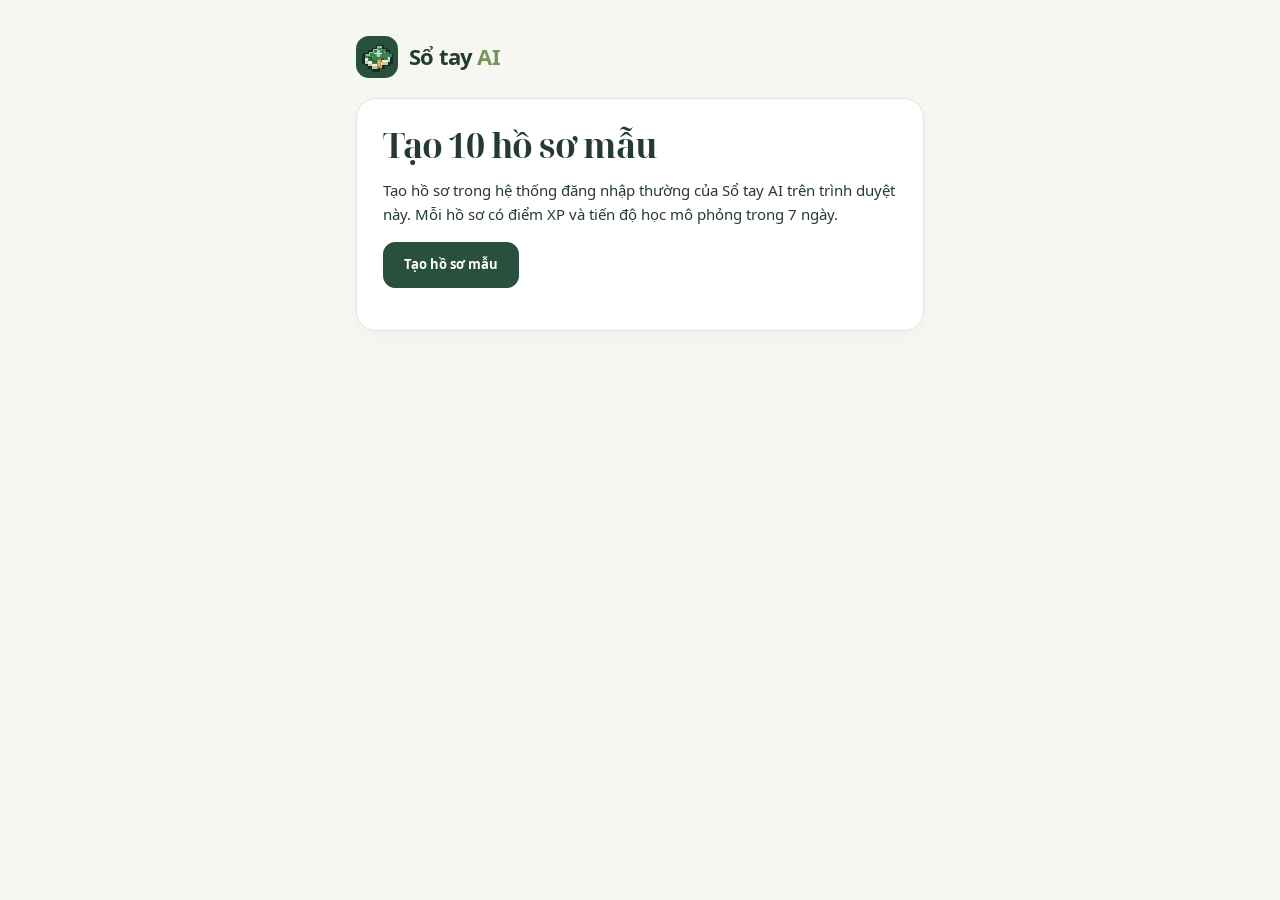
==== commit 04d39e08: "Hiển thị đủ hồ sơ mẫu trên bảng xếp hạng" ====
--- a/tao-tai-khoan-kiem-thu.html
+++ b/tao-tai-khoan-kiem-thu.html
@@ -4,9 +4,9 @@
   <meta charset="utf-8">
   <meta name="viewport" content="width=device-width, initial-scale=1">
   <meta name="robots" content="noindex">
-  <title>Tạo tài khoản kiểm thử · Sổ tay AI</title>
+  <title>Tạo hồ sơ mẫu · Sổ tay AI</title>
   <link rel="icon" href="book.png" type="image/png">
-  <link rel="stylesheet" href="app.css?v=14">
+  <link rel="stylesheet" href="app.css?v=15">
   <style>
     .test-setup { max-width: 640px; margin: 0 auto; padding: clamp(16px, 4vw, 36px); }
     .test-setup > .brand { display: inline-flex; margin: 0 0 20px; }
@@ -19,9 +19,9 @@
   <main class="test-setup">
     <a class="brand" href="./"><img class="brand-mark" src="book.png" alt=""><span>Sổ tay <b>AI</b></span></a>
     <section class="card">
-      <h1>Tạo 10 tài khoản kiểm thử</h1>
+      <h1>Tạo 10 hồ sơ mẫu</h1>
       <p>Tạo hồ sơ trong hệ thống đăng nhập thường của Sổ tay AI trên trình duyệt này. Mỗi hồ sơ có điểm XP và tiến độ học mô phỏng trong 7 ngày.</p>
-      <button id="install" class="button primary" type="button">Tạo tài khoản kiểm thử</button>
+      <button id="install" class="button primary" type="button">Tạo hồ sơ mẫu</button>
       <p id="status" class="subtext" role="status"></p>
       <div id="results" hidden>
         <p>Mật khẩu chung của 10 tài khoản là <code id="password"></code>.</p>
@@ -29,19 +29,19 @@
           <thead><tr><th scope="col">Tên hiển thị</th><th scope="col">Tên đăng nhập</th></tr></thead>
           <tbody id="profiles"></tbody>
         </table>
-        <p>Nếu đang đăng nhập, hãy đăng xuất rồi dùng một tên đăng nhập ở trên. Bảng xếp hạng hiển thị các hồ sơ này với nhãn <strong>Kiểm thử</strong>.</p>
-        <a class="button" href="./">Mở Sổ tay AI</a>
+        <p>Cả 10 hồ sơ tự xuất hiện trên bảng xếp hạng của trình duyệt này. Bạn có thể xem bằng tài khoản hiện tại hoặc đăng nhập bằng một trong các hồ sơ ở trên.</p>
+        <a class="button" href="./#leaderboard">Mở bảng xếp hạng</a>
       </div>
     </section>
   </main>
   <script type="module">
-    import {browserLocalAPI} from './local-api.mjs?v=6';
+    import {browserLocalAPI} from './local-api.mjs?v=7';
     const api=browserLocalAPI();
     const install=document.getElementById('install');
     const status=document.getElementById('status');
     install.addEventListener('click',async()=>{
       install.disabled=true;
-      status.textContent='Đang chuẩn bị hồ sơ kiểm thử…';
+      status.textContent='Đang chuẩn bị hồ sơ mẫu…';
       try{
         const {profiles,password,added}=await api.request('install-test-accounts',{});
         document.getElementById('password').textContent=password;
@@ -52,7 +52,7 @@
           row.insertCell().textContent=username;
         }
         document.getElementById('results').hidden=false;
-        status.textContent=added?'Đã tạo '+added+' tài khoản kiểm thử.':'Trình duyệt này đã có đủ 10 tài khoản kiểm thử.';
+        status.textContent=added?'Đã tạo '+added+' hồ sơ mẫu.':'Trình duyệt này đã có đủ 10 hồ sơ mẫu.';
         install.hidden=true;
       }catch(error){
         status.textContent=error.message;
--- a/app.css
+++ b/app.css
@@ -514,12 +514,3 @@
 .auth-social .button{min-height:44px}
 .auth-social .form-status{margin:0}
 .auth-social .form-status:empty{display:none}
-.test-account-label{
-  display:inline-block;
-  padding:1px 6px;
-  border-radius:5px;
-  background:var(--sage);
-  color:var(--forest);
-  font-size:11px;
-  white-space:nowrap;
-}
